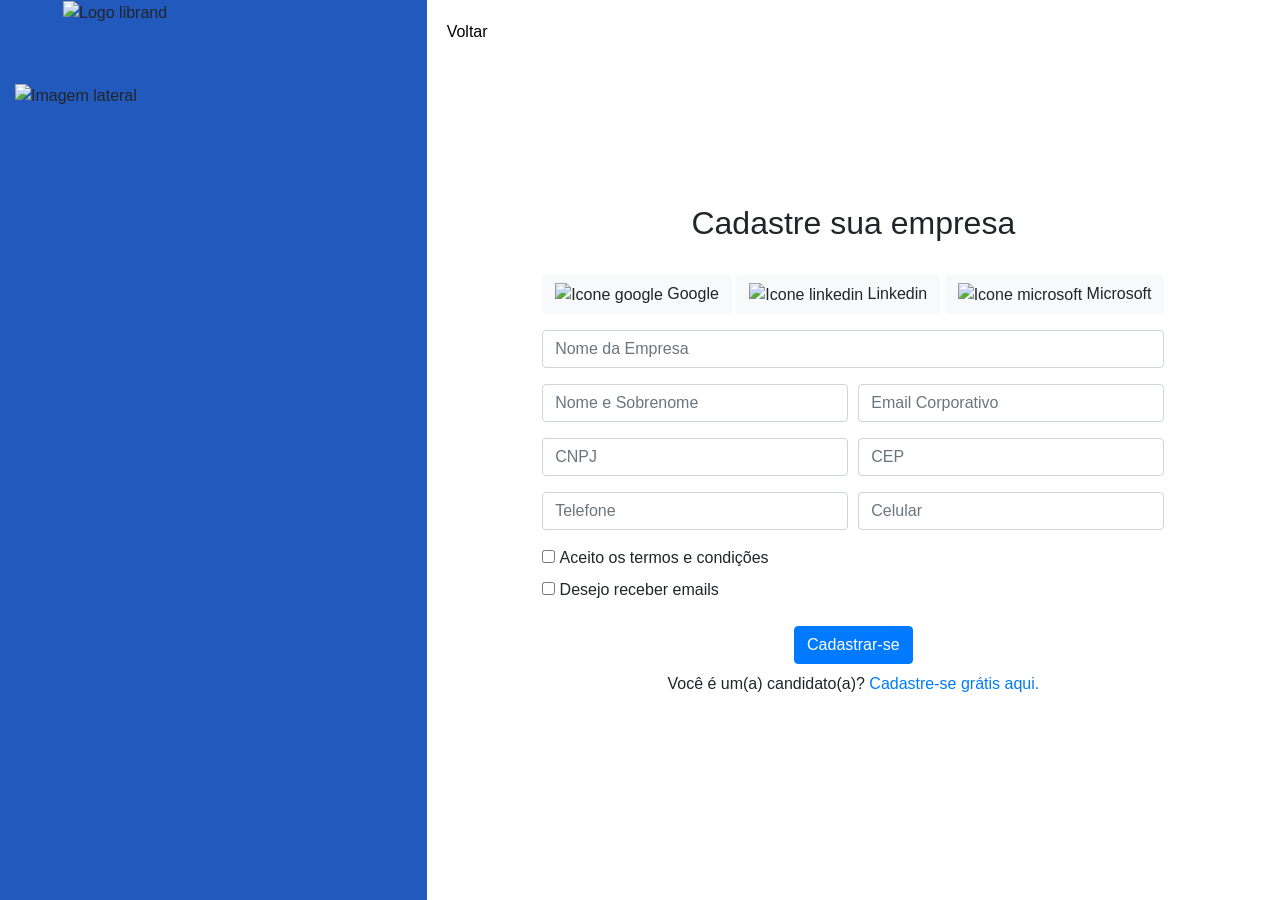
==== cadastro_empresa.html @ 1e4367a7 "insert banco" ====
<!DOCTYPE html>
<html lang="pt-BR">

<head>
    <meta charset="UTF-8">
    <meta name="viewport" content="width=device-width, initial-scale=1.0">
    <title>Librand</title>
    <script src="https://kit.fontawesome.com/ae38357b57.js" crossorigin="anonymous"></script>
    <link rel="stylesheet" href="https://maxcdn.bootstrapcdn.com/bootstrap/4.5.2/css/bootstrap.min.css">
    <link rel="shortcut icon" type="imagex/png" href="img/Logotipo_Libras_Inclusão_Azul-removebg-preview.png">
    <style>
       .formulario {
            padding: 20px;
            position: relative;
        }

        .voltar {
            position: absolute;
            top: 20px;
            left: 20px;
            display: flex;
            align-items: center;
            cursor: pointer;
        }

        .voltar a:hover{
            color:rgb(150, 150, 150)
        }

        .voltar a {
            text-decoration: none;
            color: black;
        }

    </style>
</head>

<body>
    <div class="container-fluid">
        <div class="row">
            <div class="col-md-4" style="background-color: #2259BC; height: 100vh;">
                <div class="col-10 mx-auto">
                    <img src="img/Logotipo Librand.png" alt="Logo librand" class="img-fluid">
                </div>
                <div class="mx-auto">
                    <img src="img/img_lateral-removebg-preview.png" alt="Imagem lateral" style="margin-top: 15%;" class="img-fluid">
                </div>
            </div>

            <div class="col-md-8 d-flex align-items-center justify-content-center formulario">
                <div>
                    <div class="voltar">
                        <a href="index.html">
                            <i class="fas fa-arrow-left"></i>
                            <span>Voltar</span>
                        </a>
                    </div>
                    <form action="php/" method="post" enctype="multipart/form-data">
                        <h2 class="text-center">Cadastre sua empresa</h2>
                        <br>
                        <div class="form-group text-center">
                            <button type="button" class="btn btn-md btn-light"><img src="img/google.png" alt="Icone google" height="20px"> Google</button>
                            <button type="button" class="btn btn-md btn-light"><img src="img/linkedin.png" alt="Icone linkedin" height="20px"> Linkedin</button>
                            <button type="button" class="btn btn-md btn-light"><img src="img/microsoft.png" alt="Icone microsoft" height="20px"> Microsoft</button>
                        </div>

                        <div class="form-group">
                            <input type="text" class="form-control" placeholder="Nome da Empresa" required>
                        </div>

                        <div class="form-row">
                            <div class="form-group col-md-6">
                                <input type="text" class="form-control" placeholder="Nome e Sobrenome" required>
                            </div>
                            <div class="form-group col-md-6">
                                <input type="email" class="form-control" placeholder="Email Corporativo" required>
                            </div>
                        </div>

                        <div class="form-row">
                            <div class="form-group col-md-6">
                                <input type="text" class="form-control" placeholder="CNPJ" required>
                            </div>
                            <div class="form-group col-md-6">
                                <input type="text" class="form-control" placeholder="CEP" required>
                            </div>
                        </div>

                        <div class="form-row">
                            <div class="form-group col-md-6">
                                <input type="text" class="form-control" placeholder="Telefone" required>
                            </div>
                            <div class="form-group col-md-6">
                                <input type="text" class="form-control" placeholder="Celular" required>
                            </div>
                        </div>

                        <div class="form-row">
                            <div class="form-group col-md-7">
                                <input type="checkbox" name="termos" required>
                                <label for="termos">Aceito os termos e condições</label>
                                <br>
                                <input type="checkbox" name="receber_email">
                                <label for="receber_email">Desejo receber emails</label>
                            </div>
                        </div>

                        <div class="row justify-content-center">
                            <button type="submit" class="btn btn-primary">Cadastrar-se</button>
                        </div>

                        <div class="row justify-content-center pt-2">
                            <span>Você é um(a) candidato(a)? <a href="cadastro_usuario.html">Cadastre-se grátis aqui.</a></span>
                        </div>
                    </form>
                </div>
            </div>
        </div>
    </div>
    <script src="https://ajax.googleapis.com/ajax/libs/jquery/3.5.1/jquery.min.js"></script>
    <script src="https://cdnjs.cloudflare.com/ajax/libs/popper.js/1.16.0/umd/popper.min.js"></script>
    <script src="https://maxcdn.bootstrapcdn.com/bootstrap/4.5.2/js/bootstrap.min.js"></script>
</body>

</html>
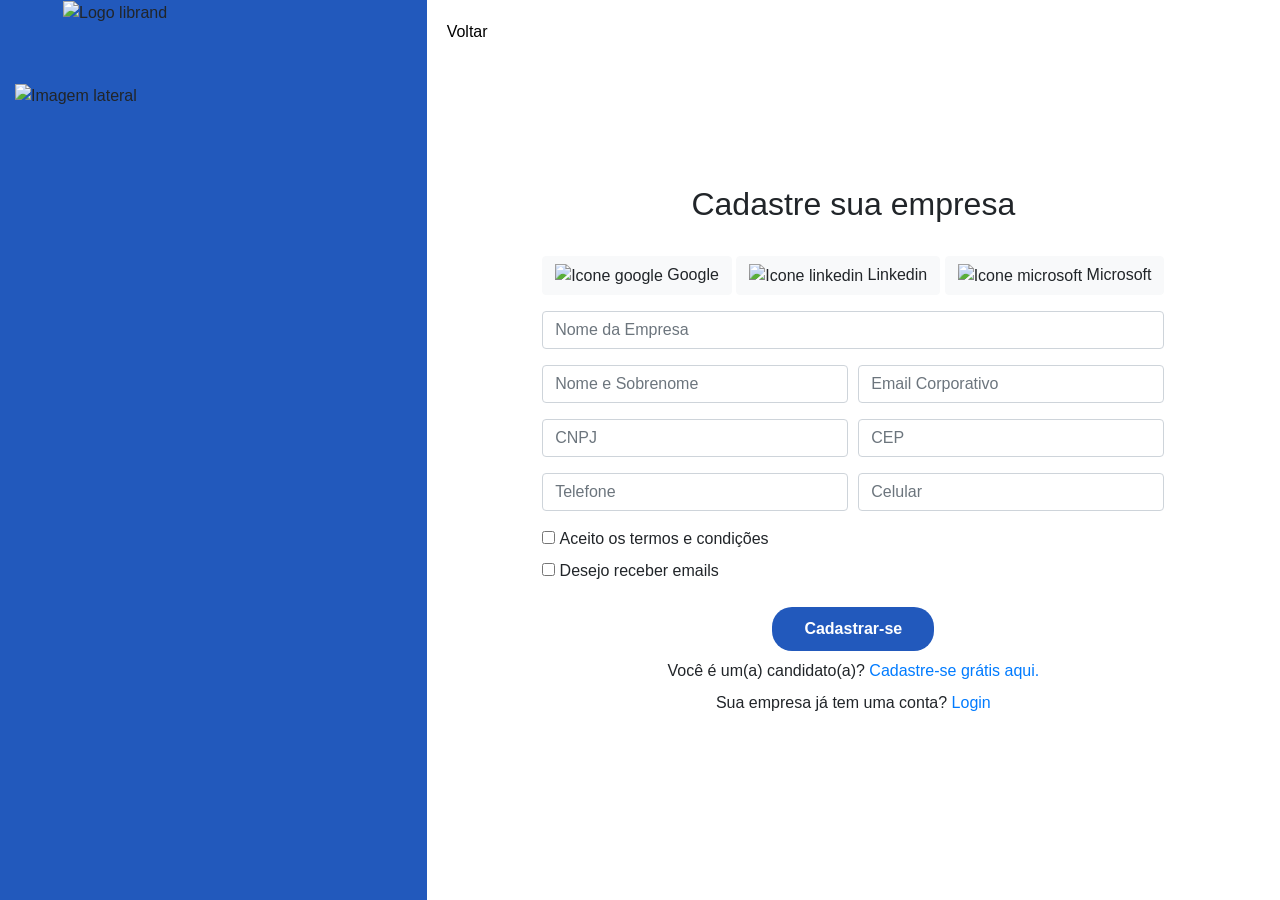
==== commit 77857bee: "crud" ====
--- a/cadastro_empresa.html
+++ b/cadastro_empresa.html
@@ -32,6 +32,23 @@
             color: black;
         }
 
+        .btn-submit{
+            background-color: #2259BC;
+            border: none;
+            color: white;
+            padding: 10px 32px;
+            text-align: center;
+            text-decoration: none;
+            font-size: 1rem;
+            transition-duration: 0.4s;
+            cursor: pointer;
+            border-radius: 20px;
+            font-weight: bold;
+        }
+
+        .btn-submit:hover{
+            background-color: #132d5f;
+        }
     </style>
 </head>
 
@@ -106,11 +123,15 @@
                         </div>
 
                         <div class="row justify-content-center">
-                            <button type="submit" class="btn btn-primary">Cadastrar-se</button>
+                            <input type="submit" value="Cadastrar-se" class="btn-submit" style="margin: 0px 10px 0px 10px;">
                         </div>
 
                         <div class="row justify-content-center pt-2">
                             <span>Você é um(a) candidato(a)? <a href="cadastro_usuario.html">Cadastre-se grátis aqui.</a></span>
+                        </div>
+
+                        <div class="row justify-content-center pt-2">
+                            <span>Sua empresa já tem uma conta? <a href="login_empresa.html">Login</a></span>
                         </div>
                     </form>
                 </div>
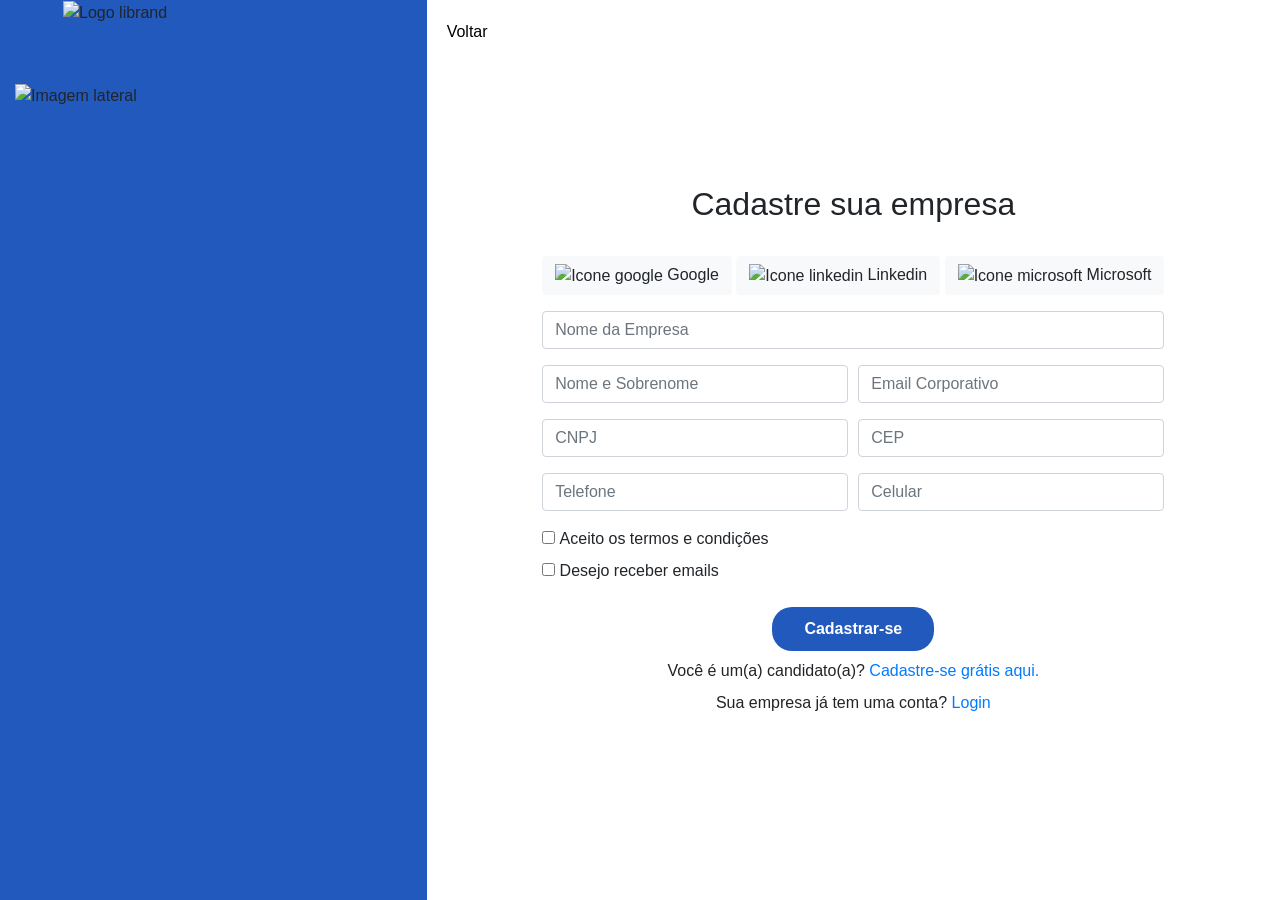
==== commit 651a3696: "login usuario" ====
--- a/cadastro_empresa.html
+++ b/cadastro_empresa.html
@@ -67,7 +67,7 @@
             <div class="col-md-8 d-flex align-items-center justify-content-center formulario">
                 <div>
                     <div class="voltar">
-                        <a href="index.html">
+                        <a href="php/index.php">
                             <i class="fas fa-arrow-left"></i>
                             <span>Voltar</span>
                         </a>
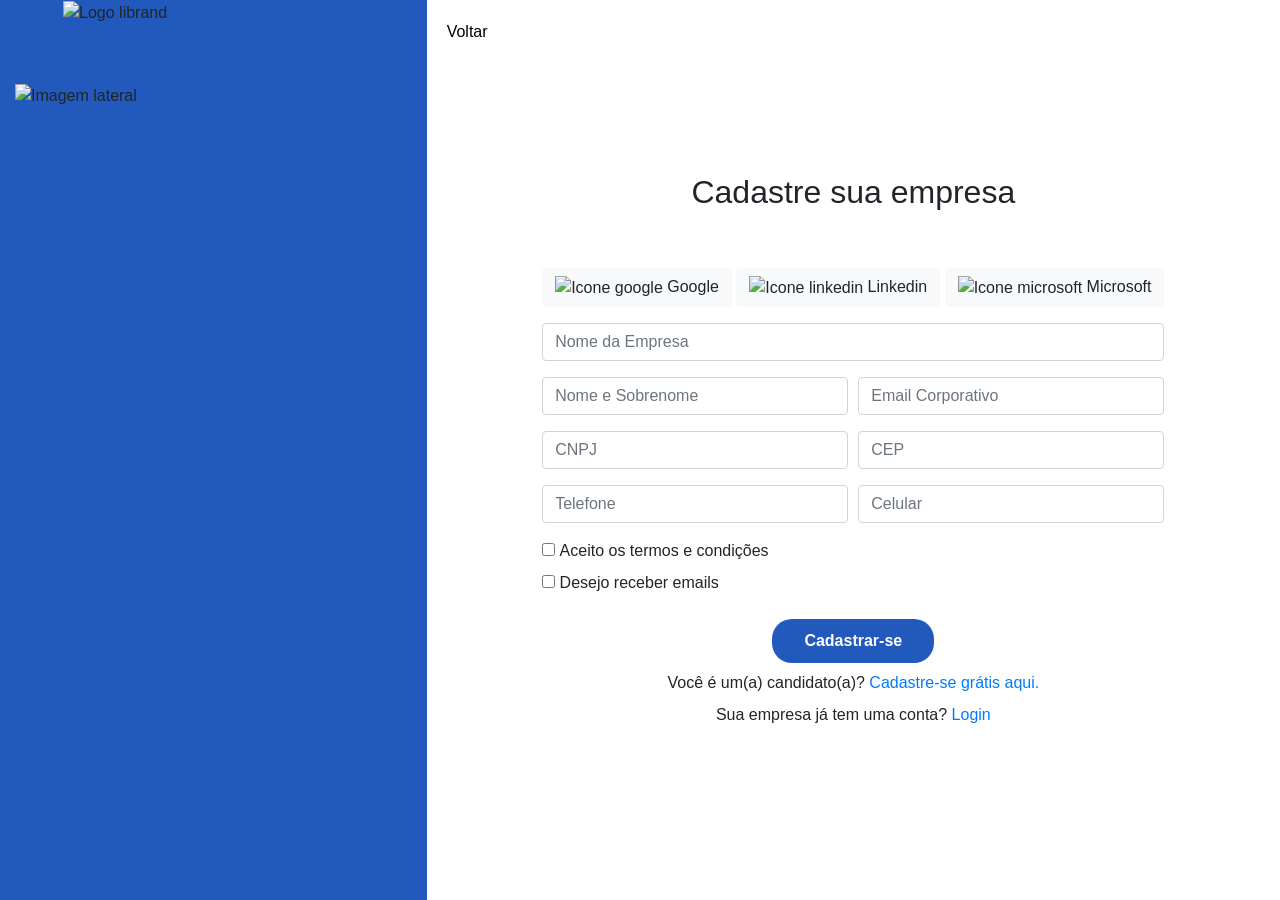
==== commit ff1d3ea2: "Ajustes na responsividade do site" ====
--- a/cadastro_empresa.html
+++ b/cadastro_empresa.html
@@ -49,13 +49,57 @@
         .btn-submit:hover{
             background-color: #132d5f;
         }
+
+        .header2{
+            display: none;
+        }
+
+        .voltar2{
+            visibility: hidden;
+        }
+
+        @media only screen and (max-width: 767px){
+            .header{
+                display: none;
+            }
+
+            .header2{
+                display: block;
+                width: 100%;
+            }
+
+        }
+
+        @media only screen and (max-width: 425px){
+            .voltar2{
+                visibility: visible;
+            }
+            .voltar2 {
+                display: flex;
+                align-items: center;
+                cursor: pointer;
+            }
+
+            .voltar2 a:hover{
+                color:rgb(150, 150, 150)
+            }
+
+            .voltar2 a {
+                text-decoration: none;
+                color: black;
+            }
+
+            .voltar{
+                visibility: hidden;
+            }
+        }
     </style>
 </head>
 
 <body>
     <div class="container-fluid">
         <div class="row">
-            <div class="col-md-4" style="background-color: #2259BC; height: 100vh;">
+            <div class="col-md-4 header" style="background-color: #2259BC; height: 100vh;">
                 <div class="col-10 mx-auto">
                     <img src="img/Logotipo Librand.png" alt="Logo librand" class="img-fluid">
                 </div>
@@ -63,6 +107,12 @@
                     <img src="img/img_lateral-removebg-preview.png" alt="Imagem lateral" style="margin-top: 15%;" class="img-fluid">
                 </div>
             </div>
+
+            <nav class="navbar navbar-expand-sm header2" style="background-color: #2259BC;">
+                <div class="container-fluid justify-content-center">
+                    <img src="img/Logotipo Librand.png" alt="Logo Librand" style="width: 100px;">
+                </div>
+            </nav>
 
             <div class="col-md-8 d-flex align-items-center justify-content-center formulario">
                 <div>
@@ -74,6 +124,12 @@
                     </div>
                     <form action="php/" method="post" enctype="multipart/form-data">
                         <h2 class="text-center">Cadastre sua empresa</h2>
+                        <div class="voltar2">
+                            <a href="php/index.php">
+                                <i class="fas fa-arrow-left"></i>
+                                <span>Voltar</span>
+                            </a>
+                        </div>
                         <br>
                         <div class="form-group text-center">
                             <button type="button" class="btn btn-md btn-light"><img src="img/google.png" alt="Icone google" height="20px"> Google</button>
@@ -126,11 +182,11 @@
                             <input type="submit" value="Cadastrar-se" class="btn-submit" style="margin: 0px 10px 0px 10px;">
                         </div>
 
-                        <div class="row justify-content-center pt-2">
+                        <div class="row justify-content-center text-center pt-2">
                             <span>Você é um(a) candidato(a)? <a href="cadastro_usuario.html">Cadastre-se grátis aqui.</a></span>
                         </div>
 
-                        <div class="row justify-content-center pt-2">
+                        <div class="row justify-content-center text-center pt-2">
                             <span>Sua empresa já tem uma conta? <a href="login_empresa.html">Login</a></span>
                         </div>
                     </form>
